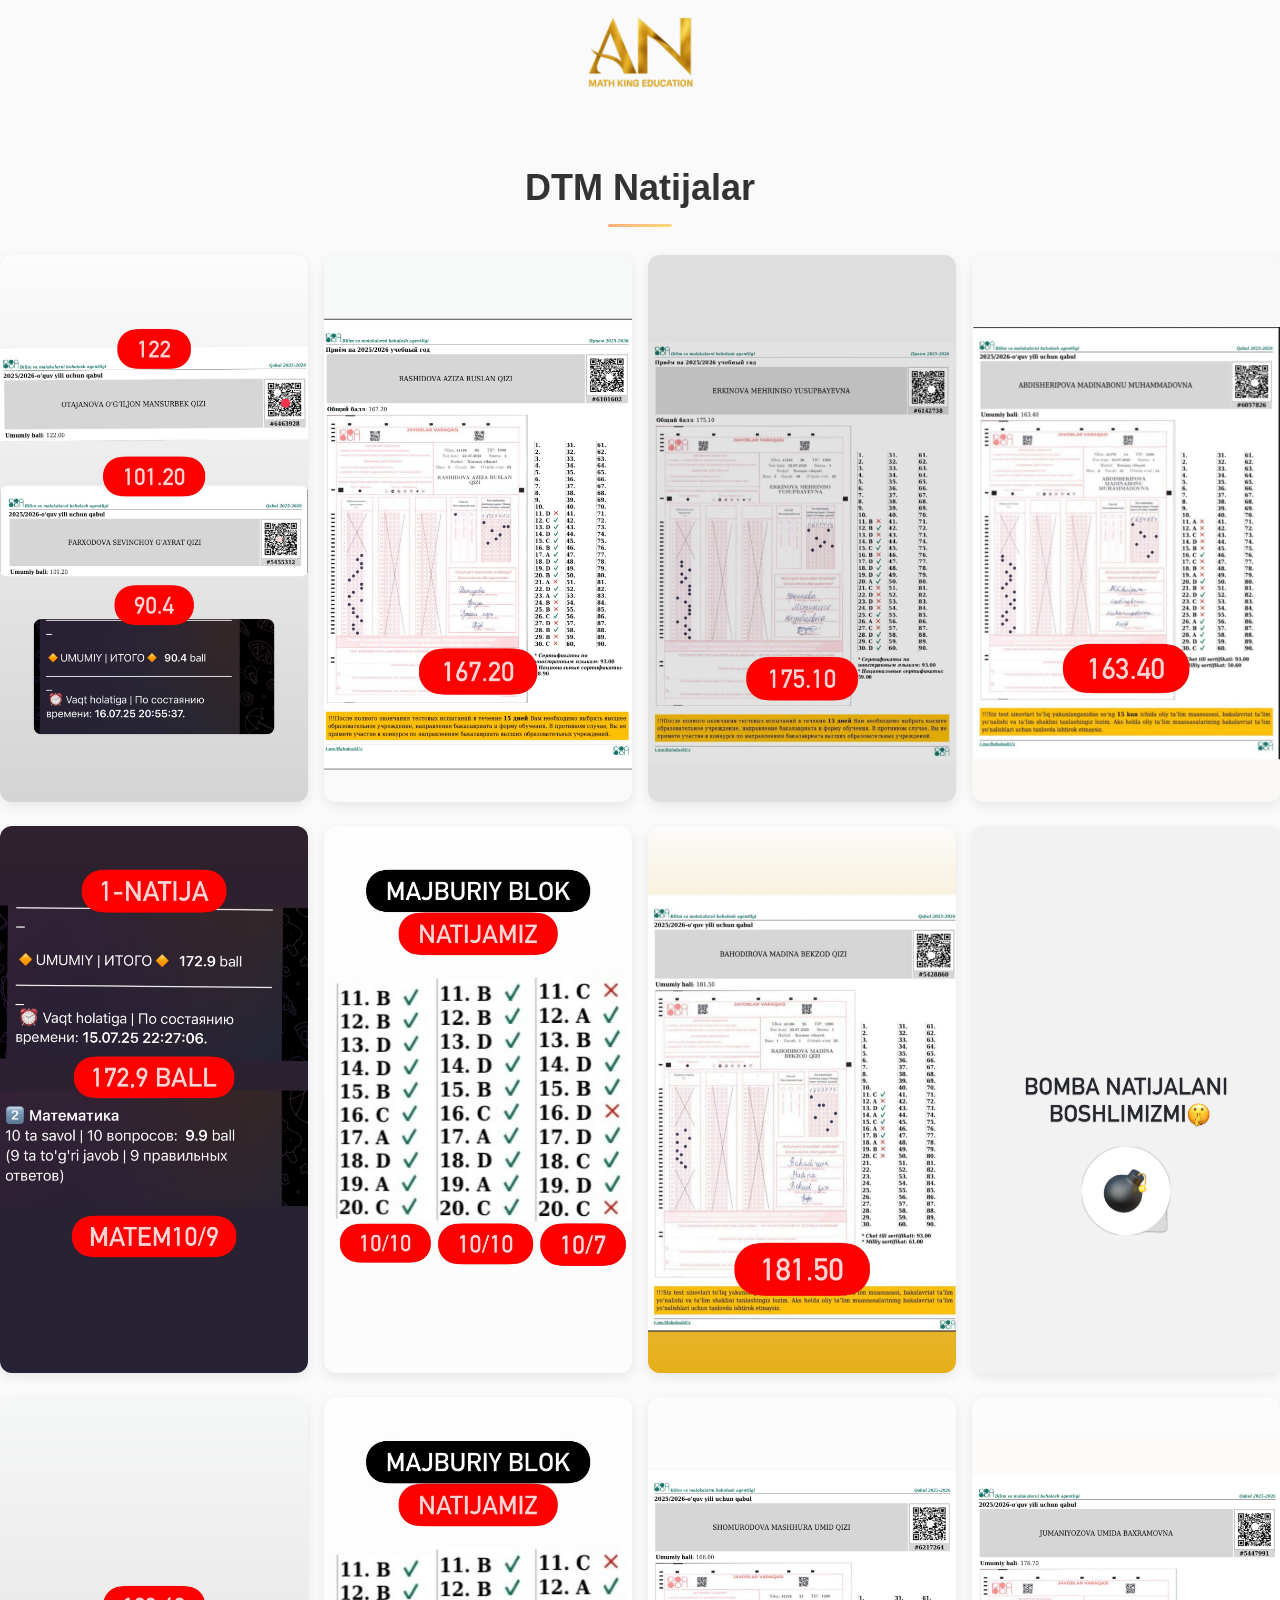
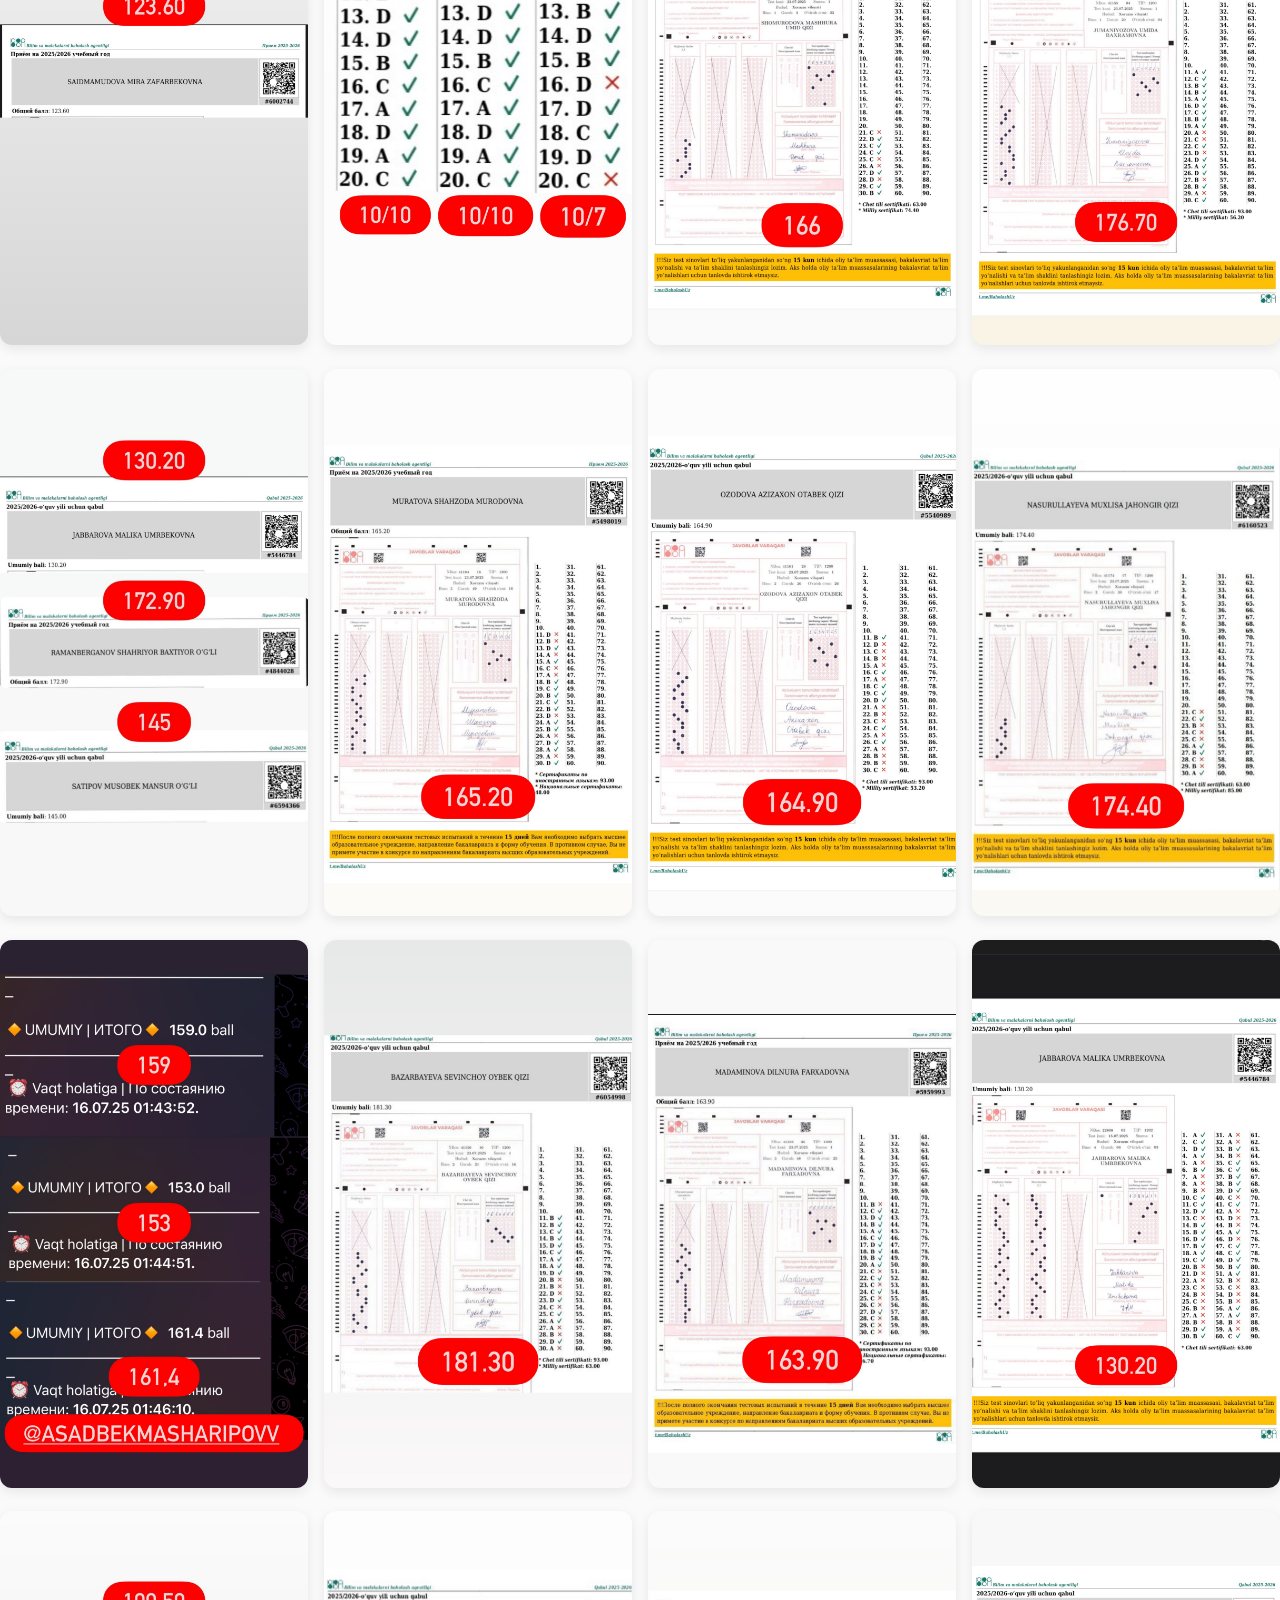
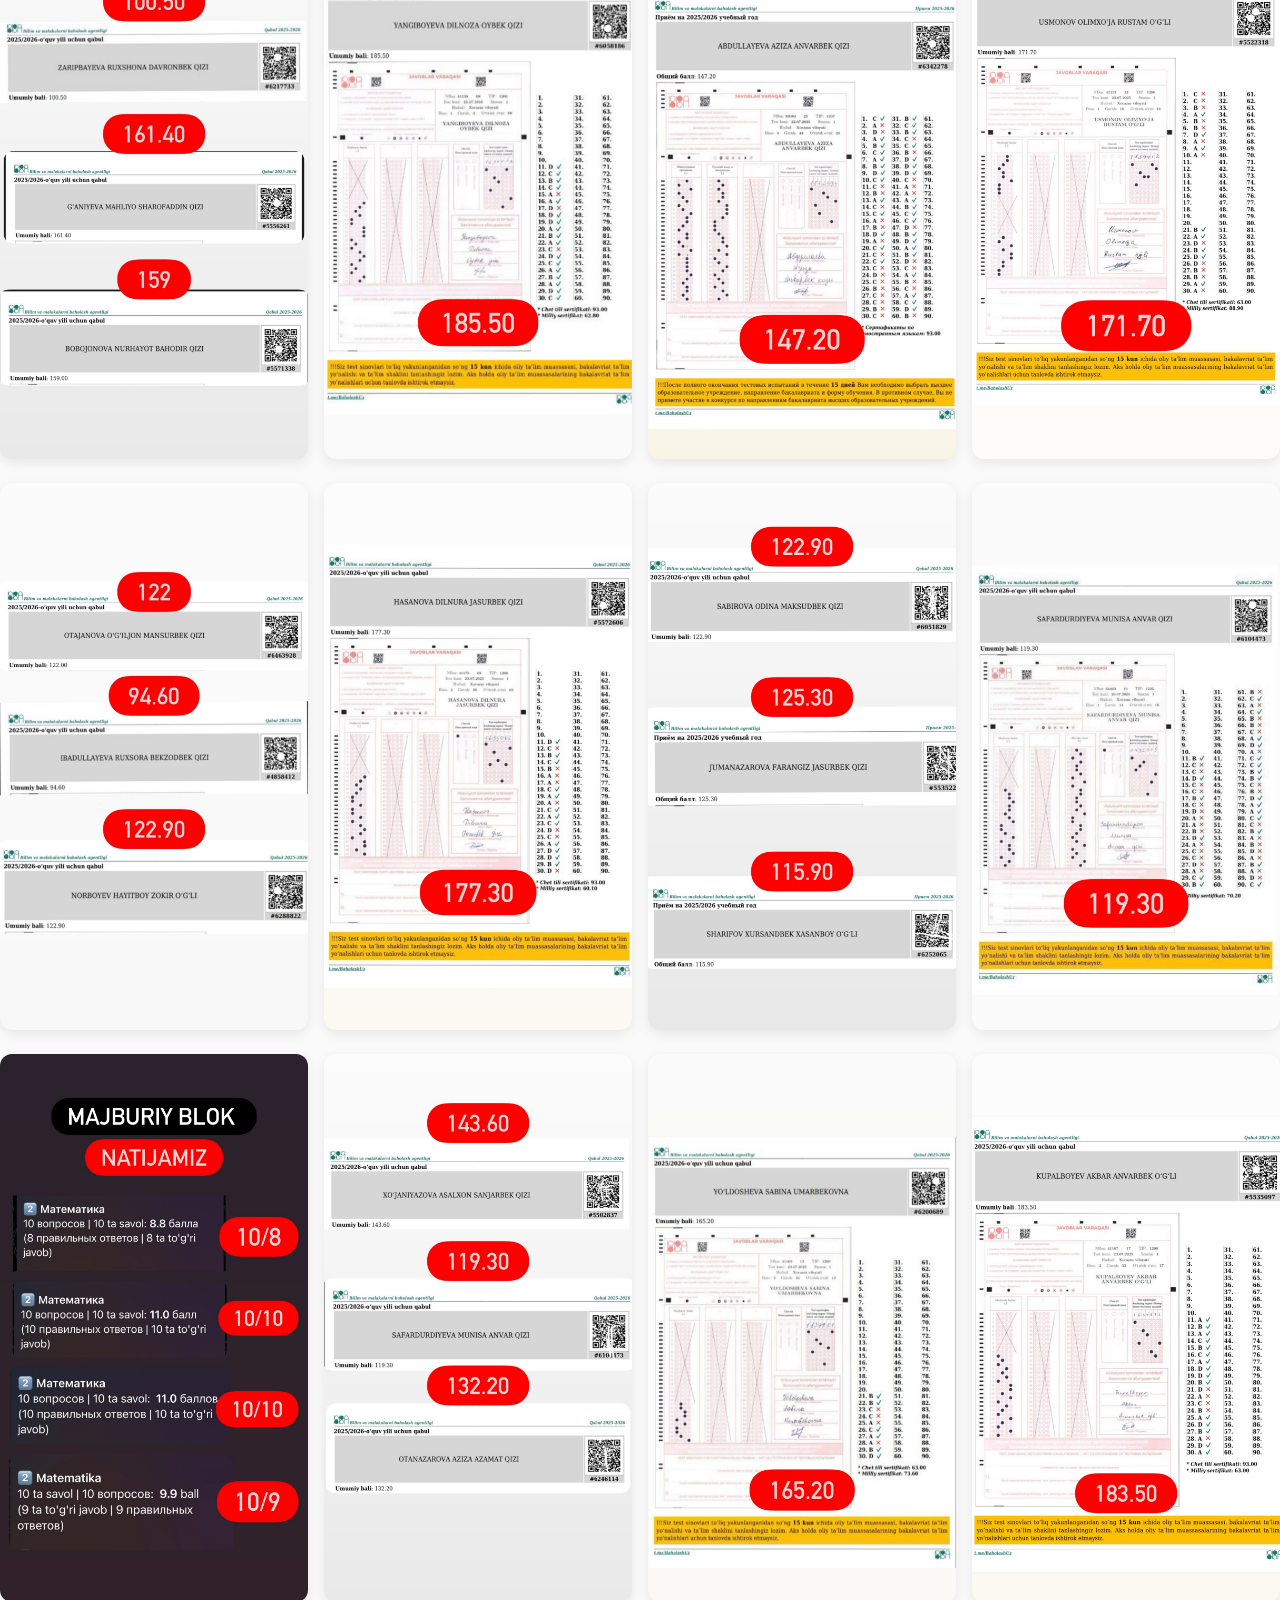
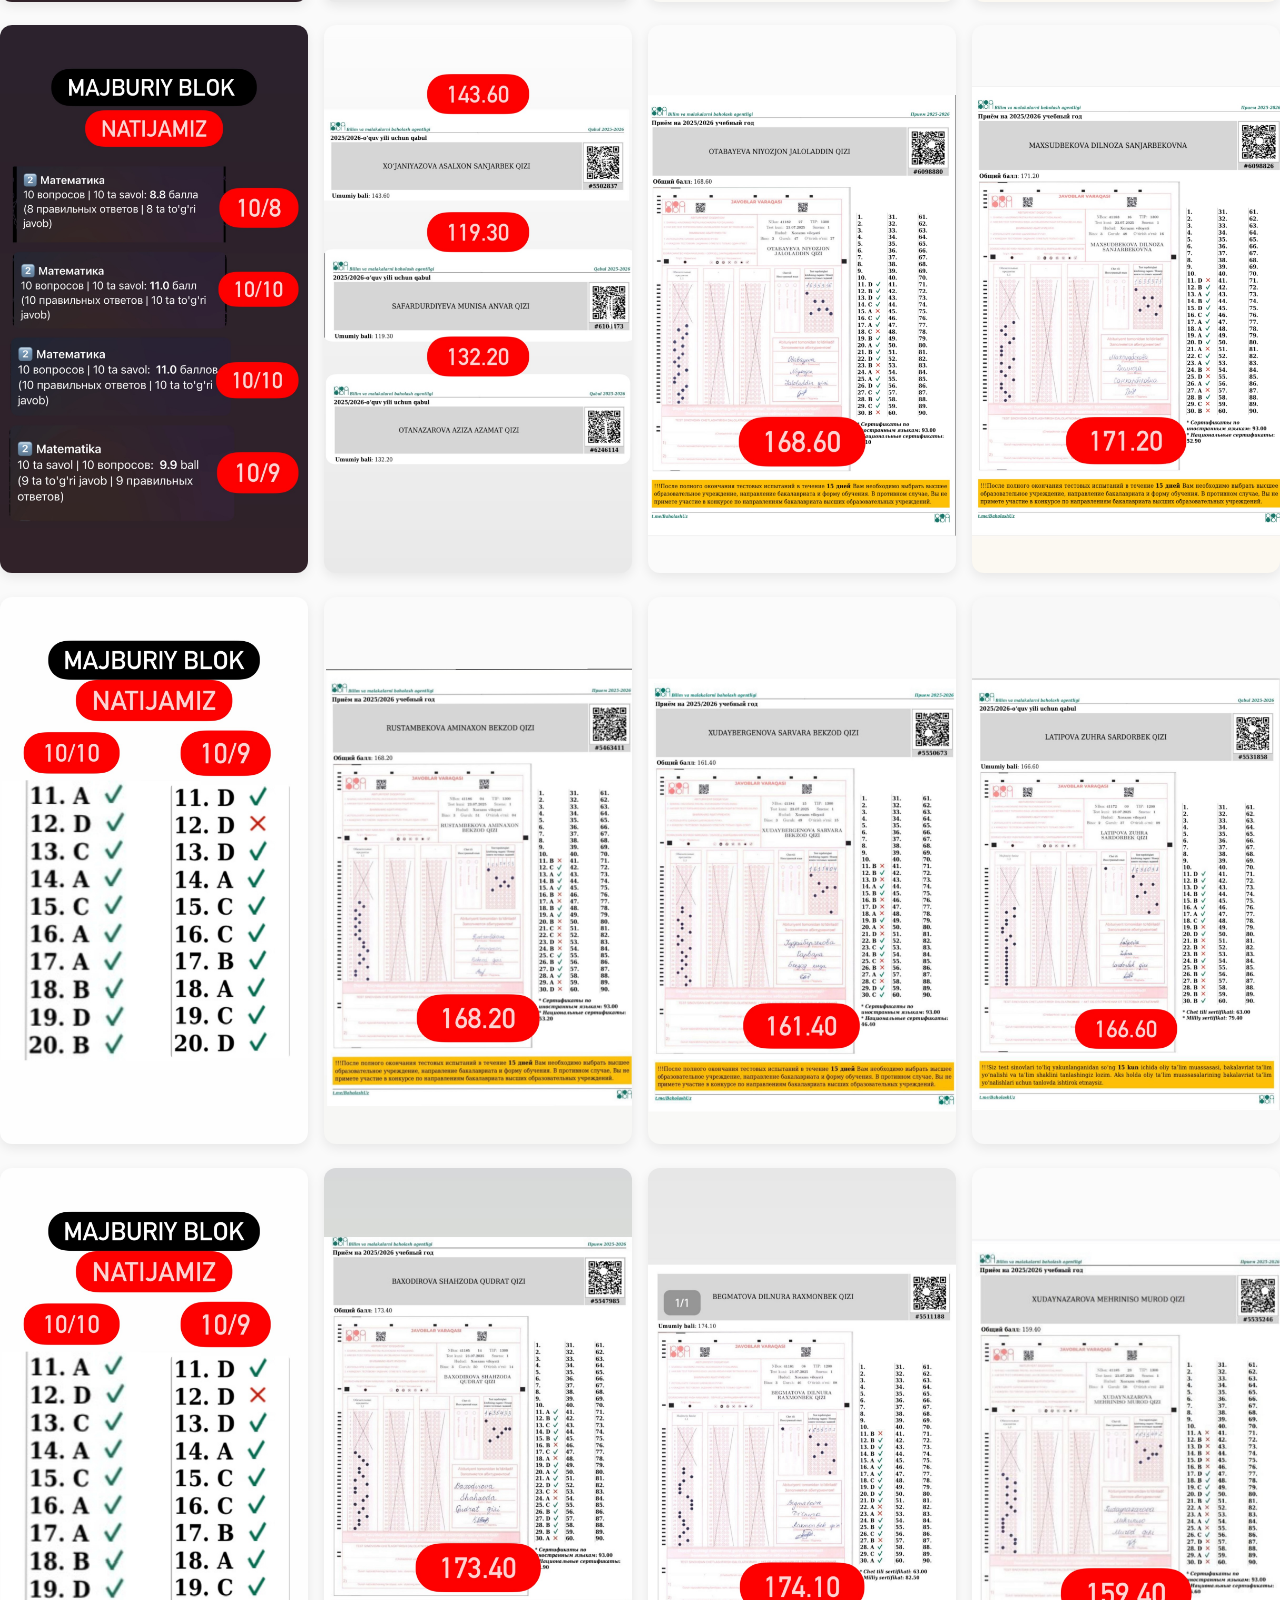
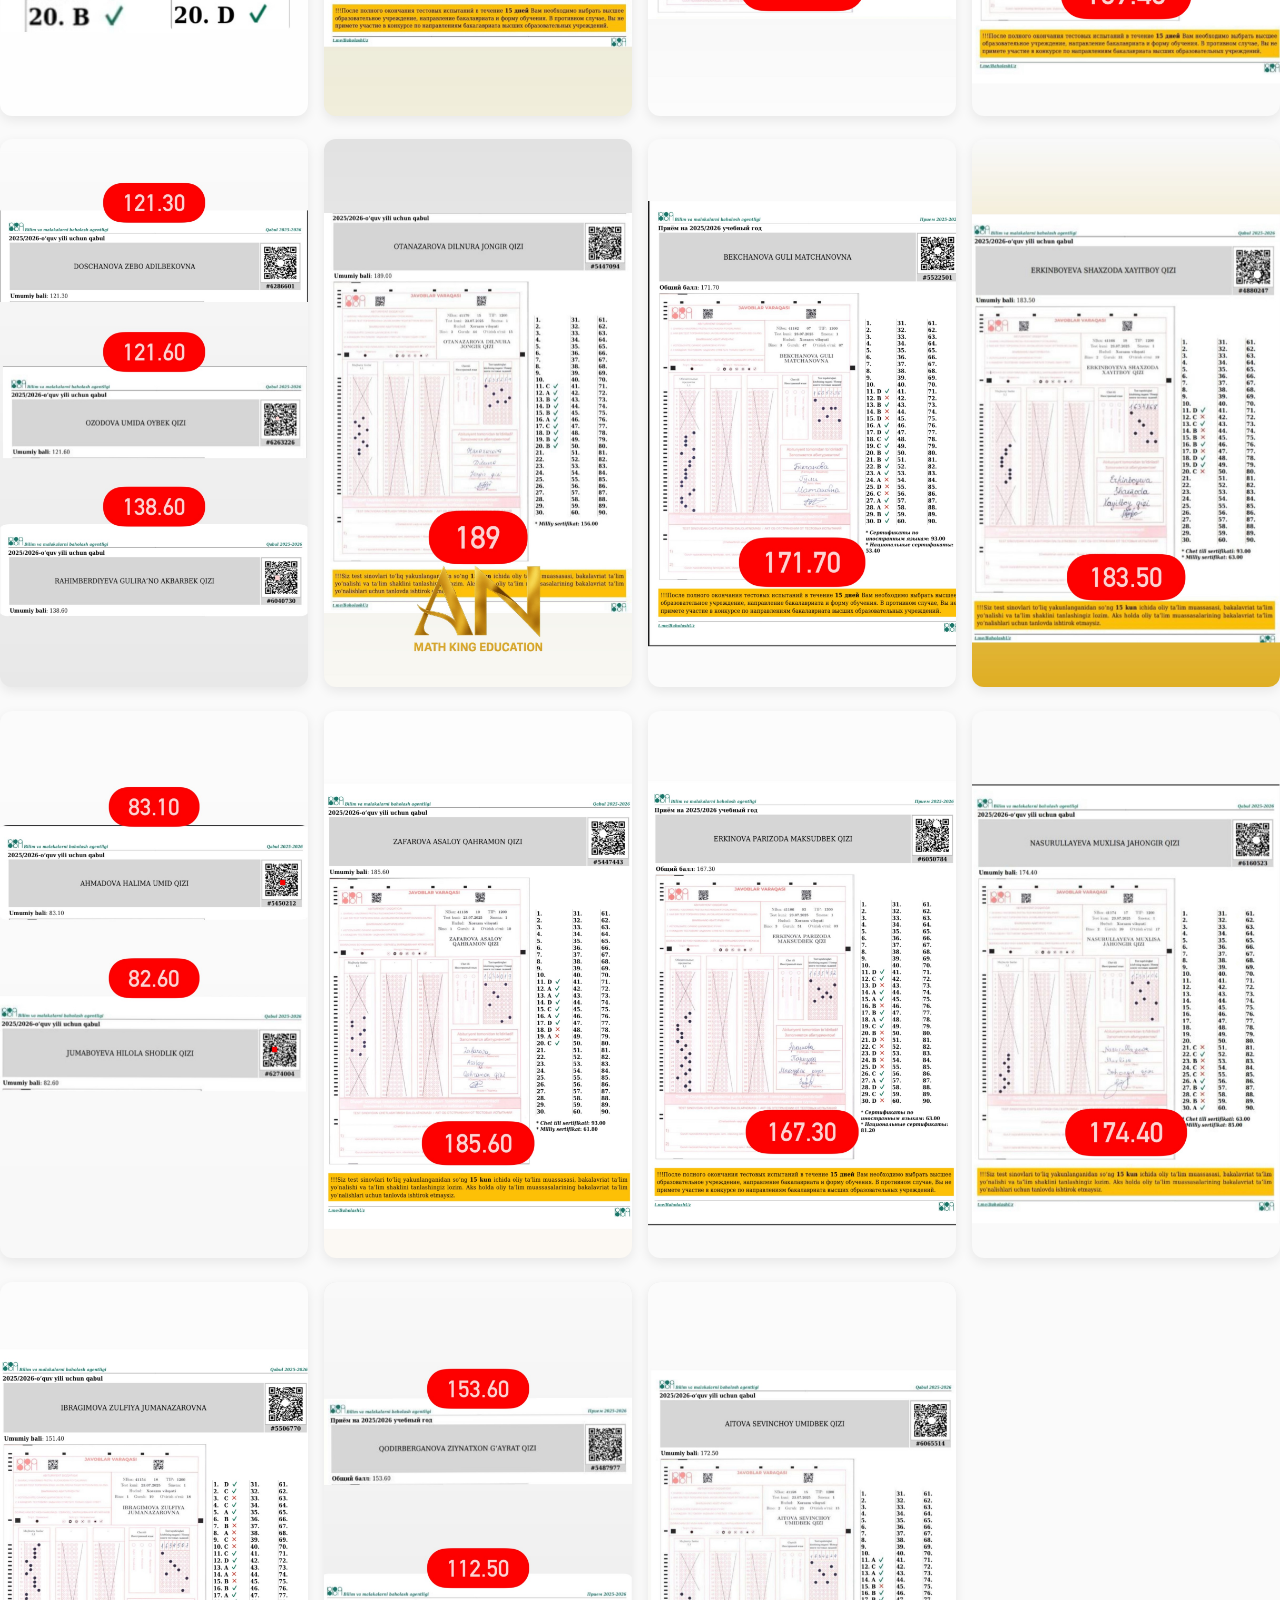
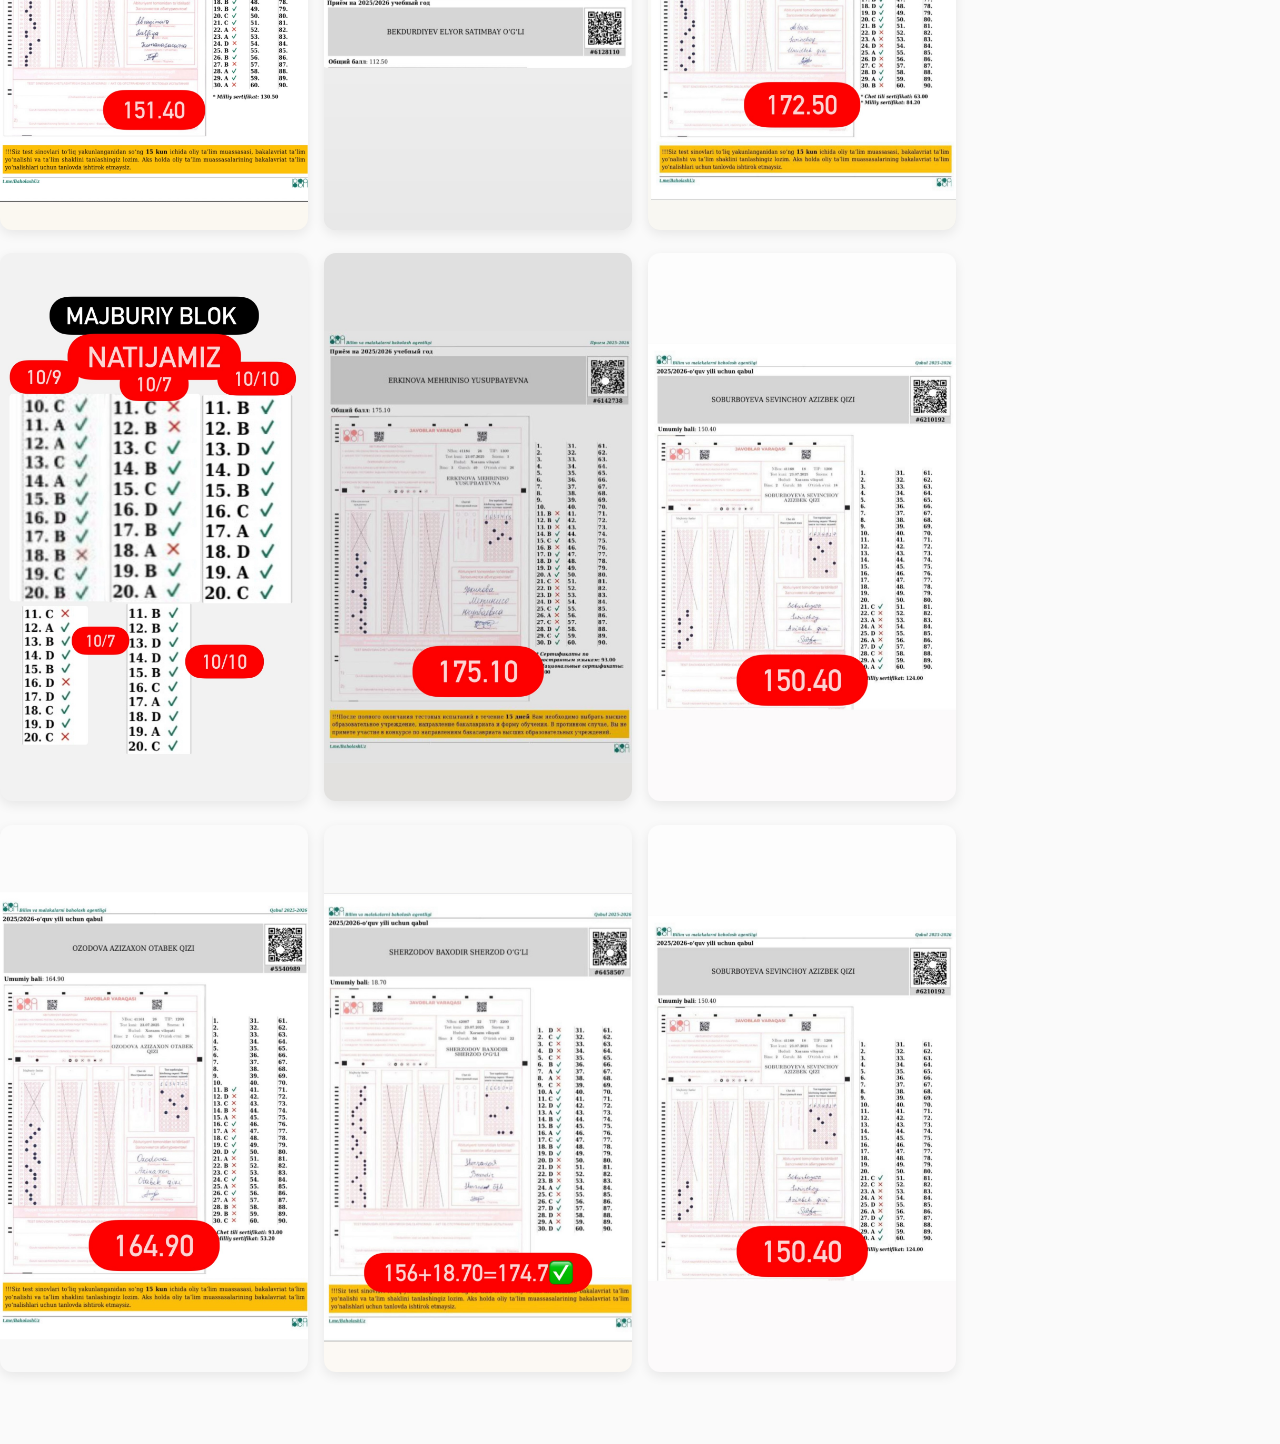
==== dtmresults.html @ c4c619e1 "MathKing Version#1" ====
<!DOCTYPE html>
<html lang="uz">
<head>
  <meta charset="UTF-8" />
  <meta name="viewport" content="width=device-width, initial-scale=1" />
  <title>DTM Natijalari</title>

  <!-- CSS -->
  <style>
    /* ------------------------------------------------------------------
   GOOGLE FONT (ixtiyoriy): agar <link> orqali qo‘shmagan bo‘lsangiz,
   CSS ichida import qilish ham mumkin.
------------------------------------------------------------------ */
/* @import url("https://fonts.googleapis.com/css2?family=Poppins:wght@300;400;500;600;700&display=swap"); */

/* ------------------------------------------------------------------
   RESET & BASE
------------------------------------------------------------------ */
*,
*::before,
*::after {
  box-sizing: border-box;
  margin: 0;
  padding: 0;
}

html {
  scroll-behavior: smooth;
}

body {
  font-family: "Poppins", sans-serif;
  line-height: 1.55;
  background: #fafafa;
  color: #222;
  -webkit-font-smoothing: antialiased;
}

/* Ekran cheklangan bo‘lsa rasm va bloklar to‘g‘ri markazda bo‘lsin */
.container {
  width: min(90%, 1200px);
  margin-inline: auto;
}

/* ------------------------------------------------------------------
   SAHIFA SARKICHI
------------------------------------------------------------------ */
.page-title {
  text-align: center;
  padding: 2rem 0 0.75rem;
  font-size: clamp(1.5rem, 4vw, 2.25rem);
  font-weight: 600;
  color: #333;
}

/* Nozik gradient pastki chiziq */
.page-title::after {
  content: "";
  display: block;
  width: 4rem;
  height: 3px;
  margin: 0.5rem auto 0;
  background: linear-gradient(90deg, #ffaf7b 0%, #ffc37b 50%, #ffd87b 100%);
  border-radius: 999px;
}

/* ------------------------------------------------------------------
   MASONRY GALLERY  (CSS COLUMNS USLUBI)
------------------------------------------------------------------ */
.gallery {
  column-gap: 1rem;        /* ustunlar oralig‘i */
  column-count: 1;         /* default – mobil */
  padding-top: 1rem;
  margin-bottom: 3rem;
}

/*  ≥600 px → 2 ta ustun  */
@media (min-width: 600px) {
  .gallery { column-count: 2; }
}

/*  ≥900 px → 3 ta ustun  */
@media (min-width: 900px) {
  .gallery { column-count: 3; }
}

/*  ≥1200 px → 4 ta ustun  */
@media (min-width: 1200px) {
  .gallery { column-count: 4; }
}

/* ------------------------------------------------------------------
   GALLERY ITEMS  (rasmlar kartasi)
------------------------------------------------------------------ */
.gallery img {
  width: 100%;             /* ustun kengligiga moslashadi */
  height: auto;            /* aspect ratio saqlanadi       */
  margin-bottom: 1rem;
  border-radius: 12px;
  background: #e5e5e5;     /* rasm kechikib yuklansa kulrang fon ko‘rinadi */
  object-fit: cover;       /* rasm qirqilmaydi, to‘g‘ri joylashadi */
  box-shadow: 0 4px 12px rgba(0, 0, 0, 0.08);
  transition: transform 0.35s cubic-bezier(0.25, 0.1, 0.25, 1),
              box-shadow 0.35s cubic-bezier(0.25, 0.1, 0.25, 1);
}

/* Hover effekti – biroz kattalashib, soyasi kuchayadi */
.gallery img:hover {
  transform: translateY(-4px) scale(1.04);
  box-shadow: 0 10px 18px rgba(0, 0, 0, 0.12);
  cursor: zoom-in;
}

/* ------------------------------------------------------------------
   LIGHTBOX yoki MODAL qo‘shsangiz, qoida qo‘shishga tayyor joy
------------------------------------------------------------------ */
/* .lightbox { ... } */

/* ------------------------------------------------------------------
   DARK MODE (ixtiyoriy)
------------------------------------------------------------------ */
@media (prefers-color-scheme: dark) {
  body { background: #121212; color: #eaeaea; }
  .gallery img { box-shadow: 0 4px 12px rgba(0, 0, 0, 0.4); }
  .gallery img:hover { box-shadow: 0 10px 18px rgba(0, 0, 0, 0.55); }
  .page-title { color: #fafafa; }
}

  </style>
</head>
<body>
  <center>
  <a href="./index.html"><img src="./assets/images/mathking.png" style="width: 120px; height: auto; background-size: cover;" alt=""></a>

  </center>
  <h1 class="page-title">DTM Natijalar</h1>

  <!-- Masonry konteyneri -->
  <main id="gallery" class="gallery"></main>

  <!-- JS -->
  <script src="./gallery.js"></script>
</body>
</html>
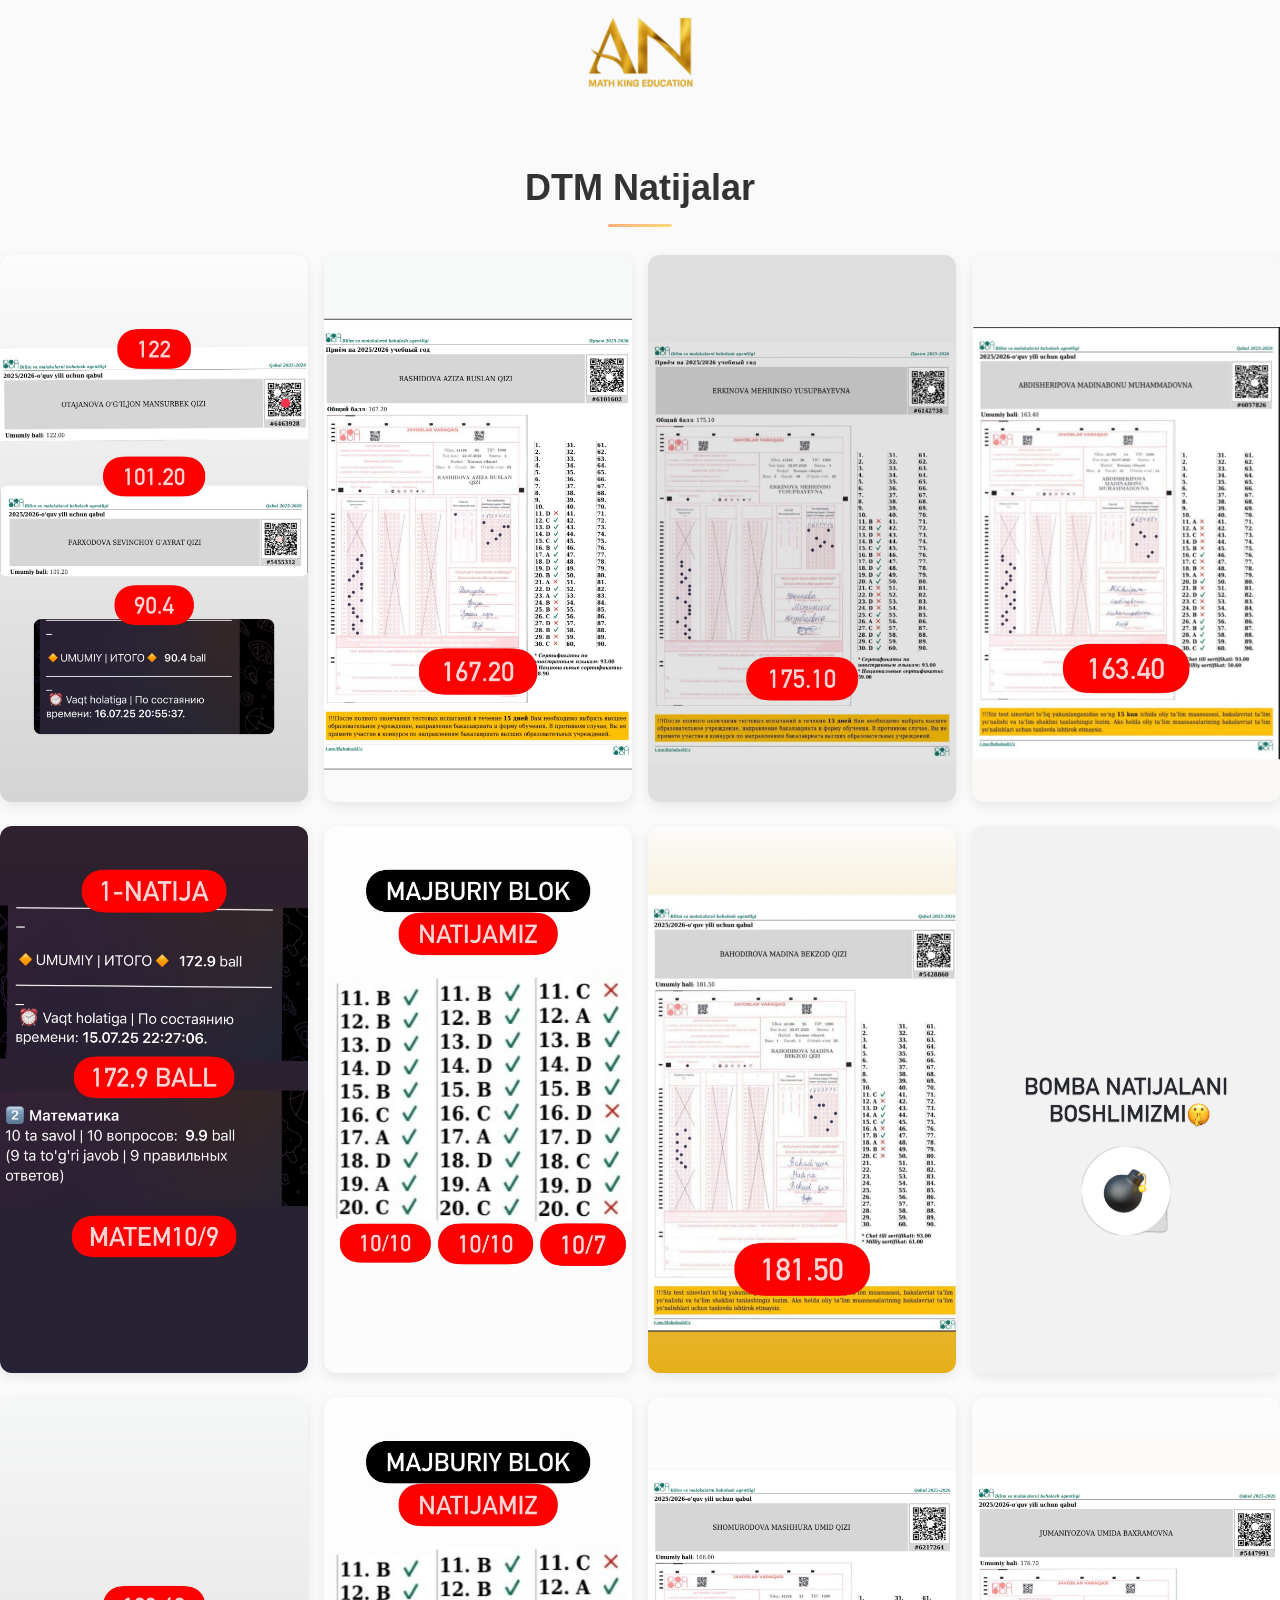
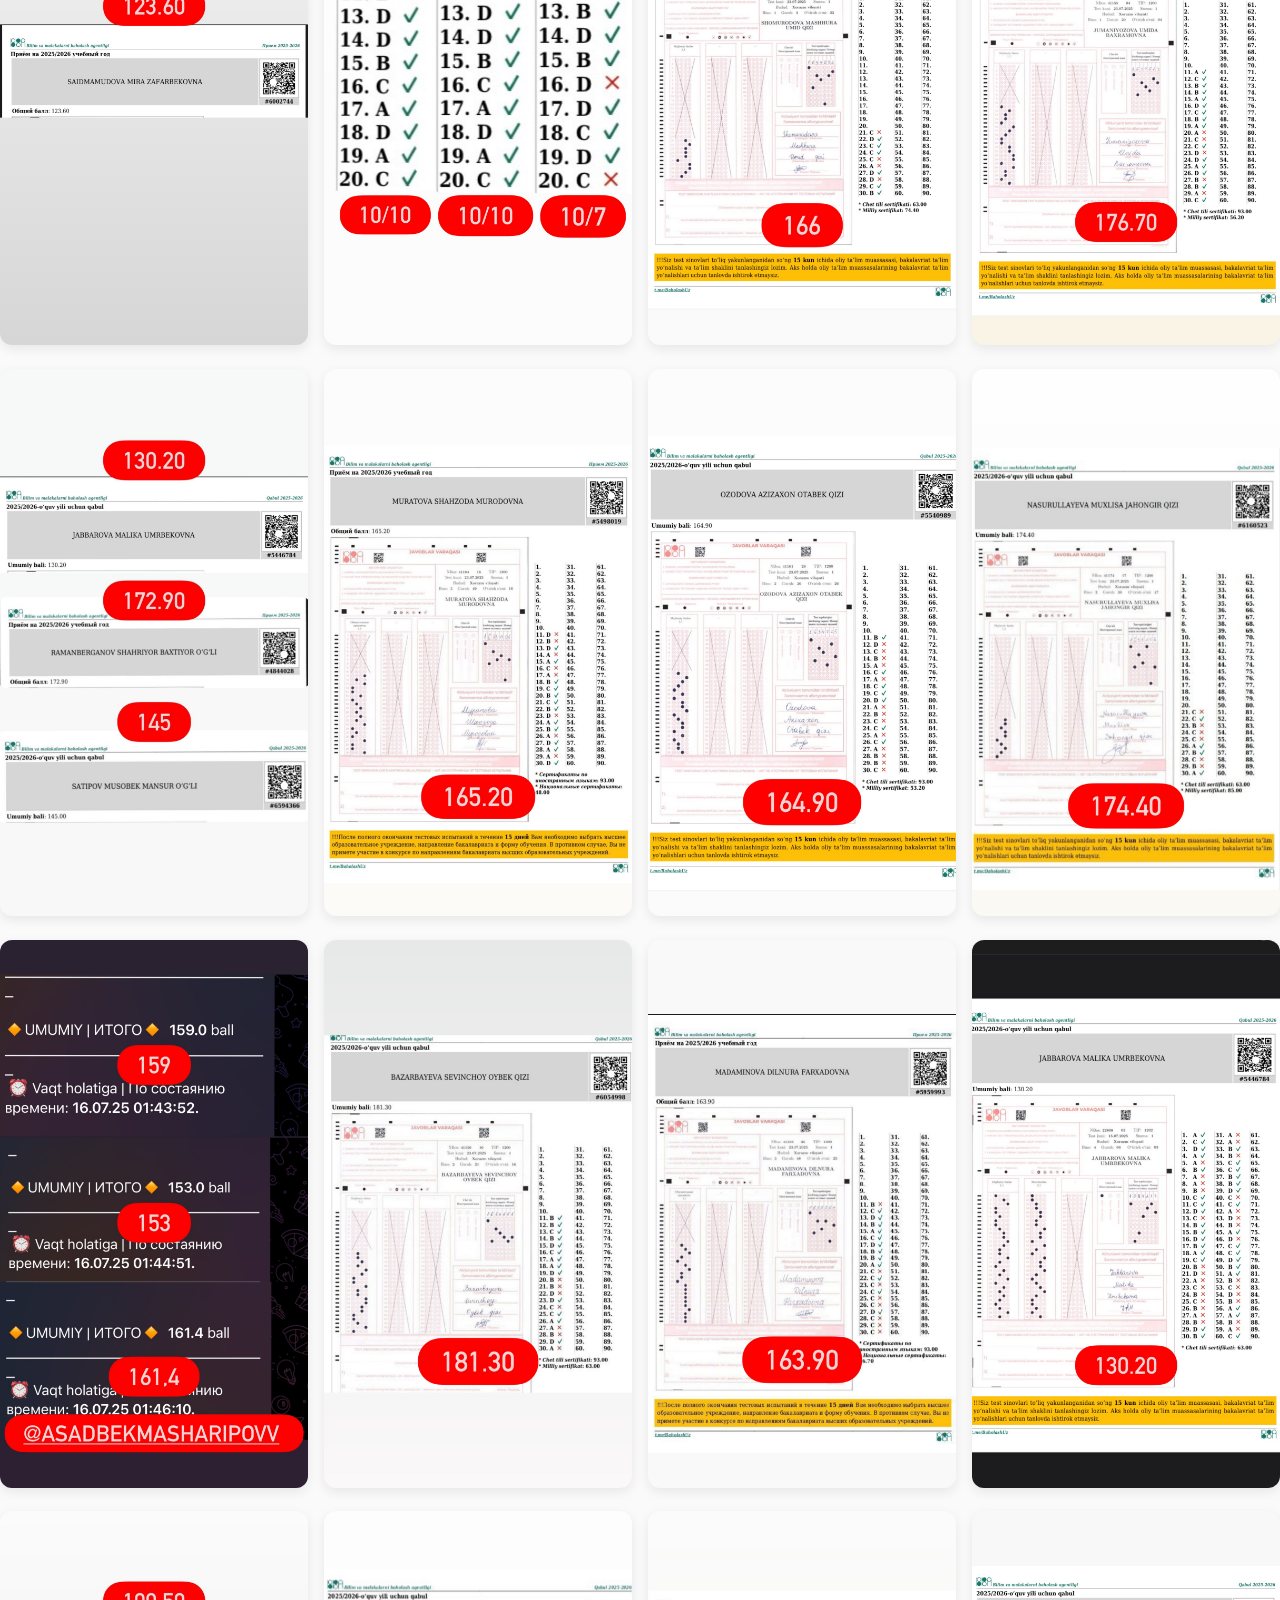
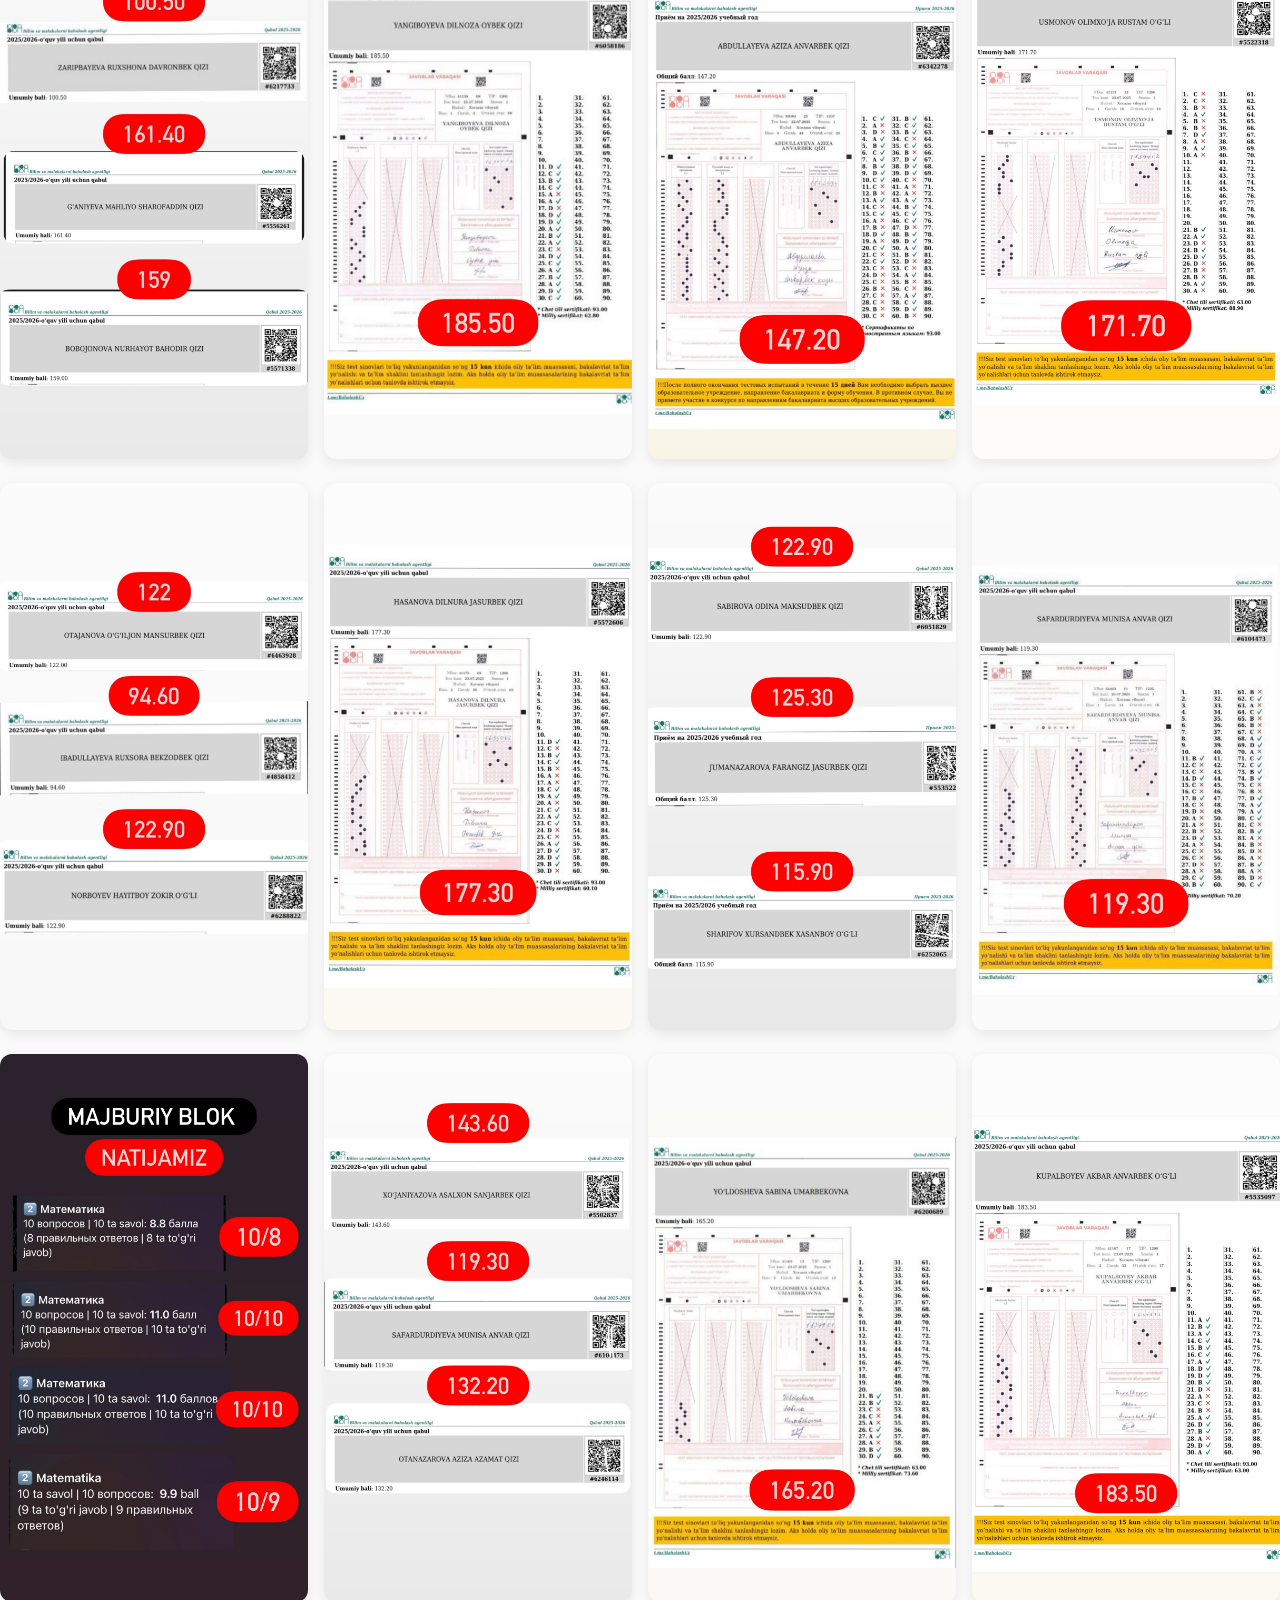
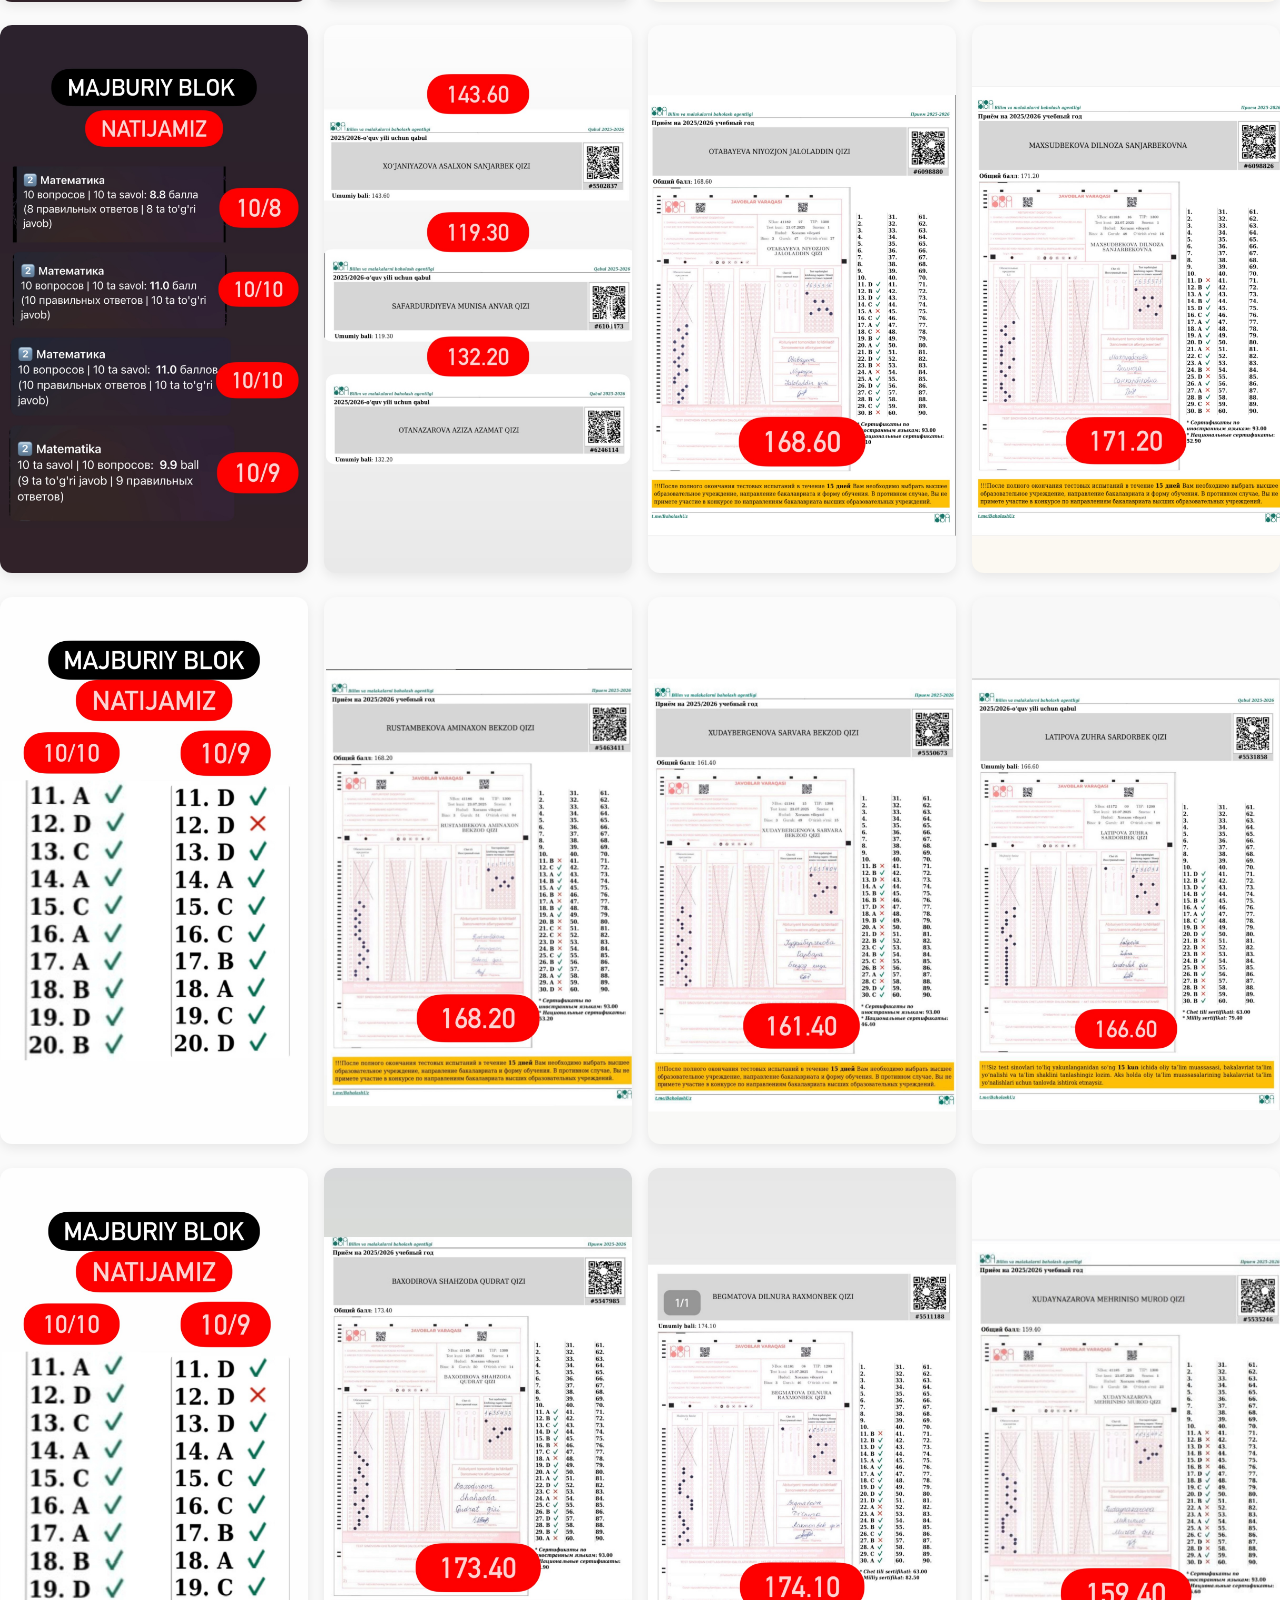
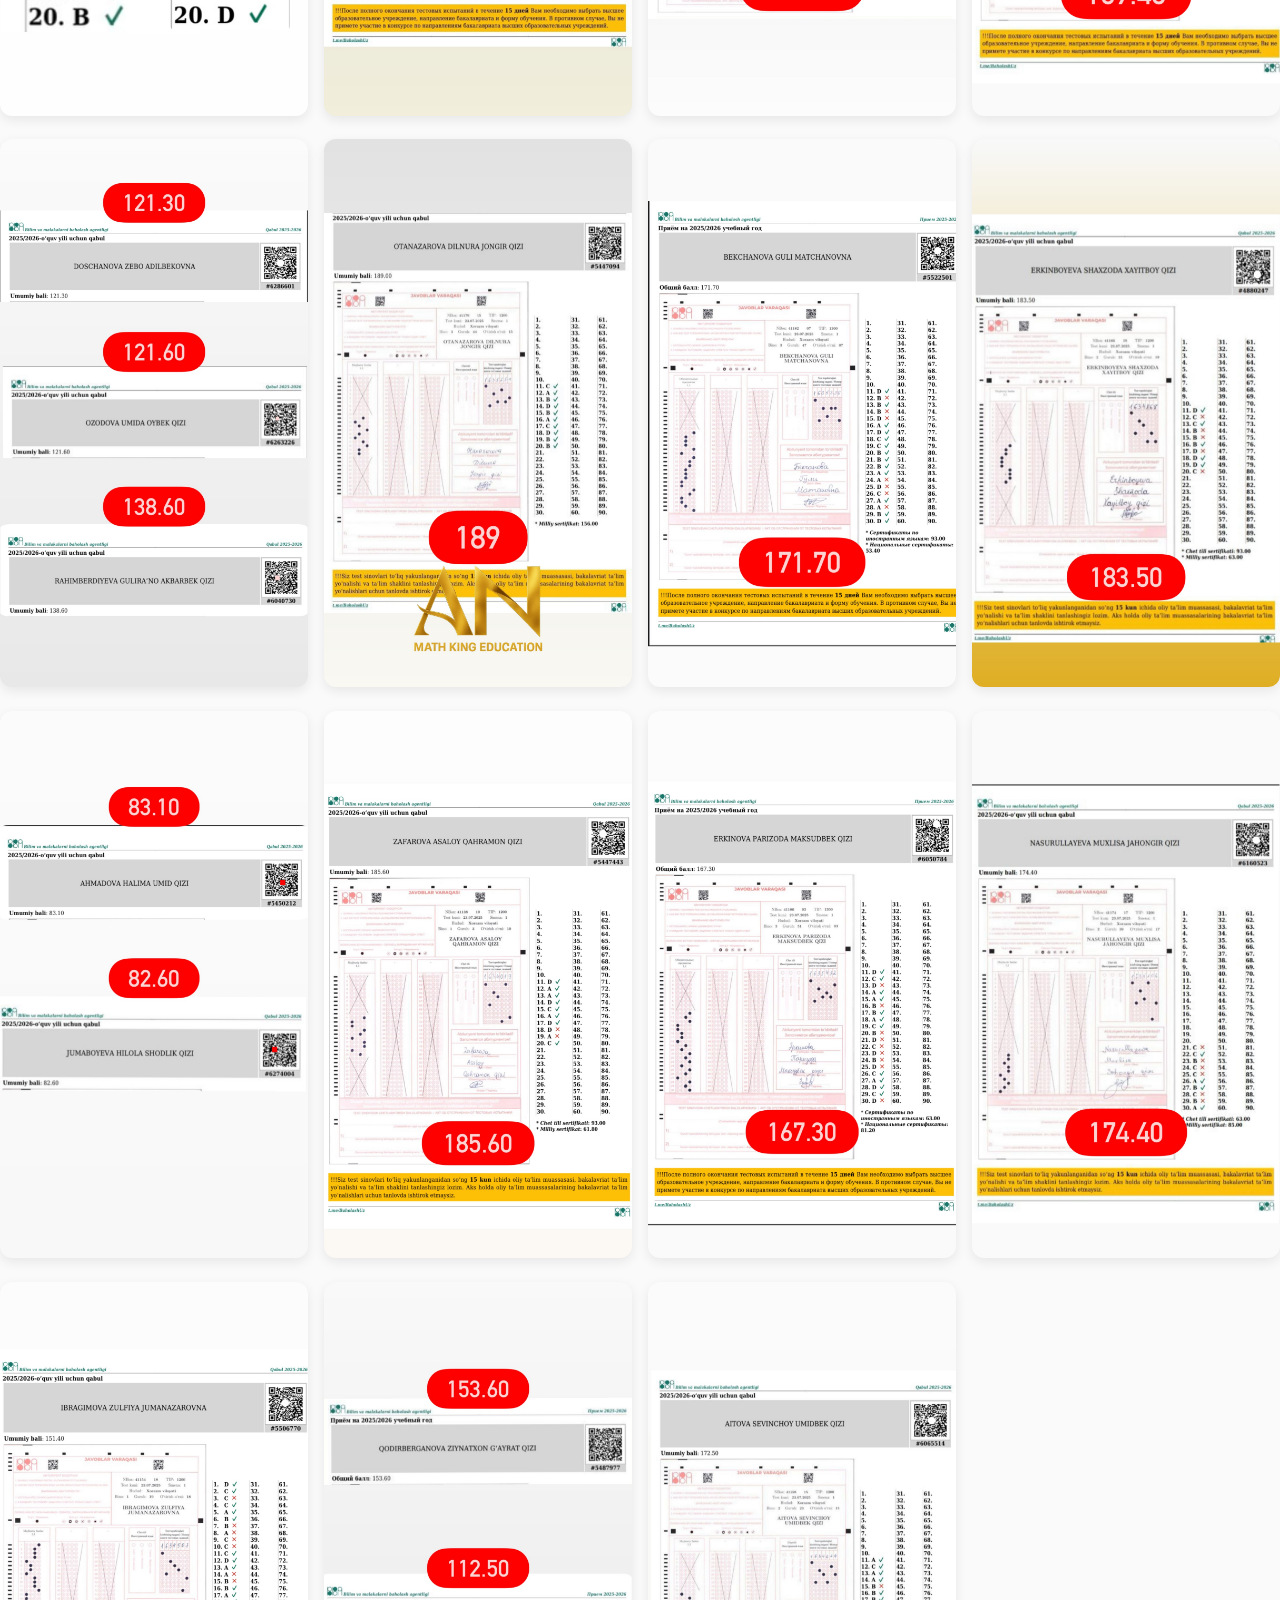
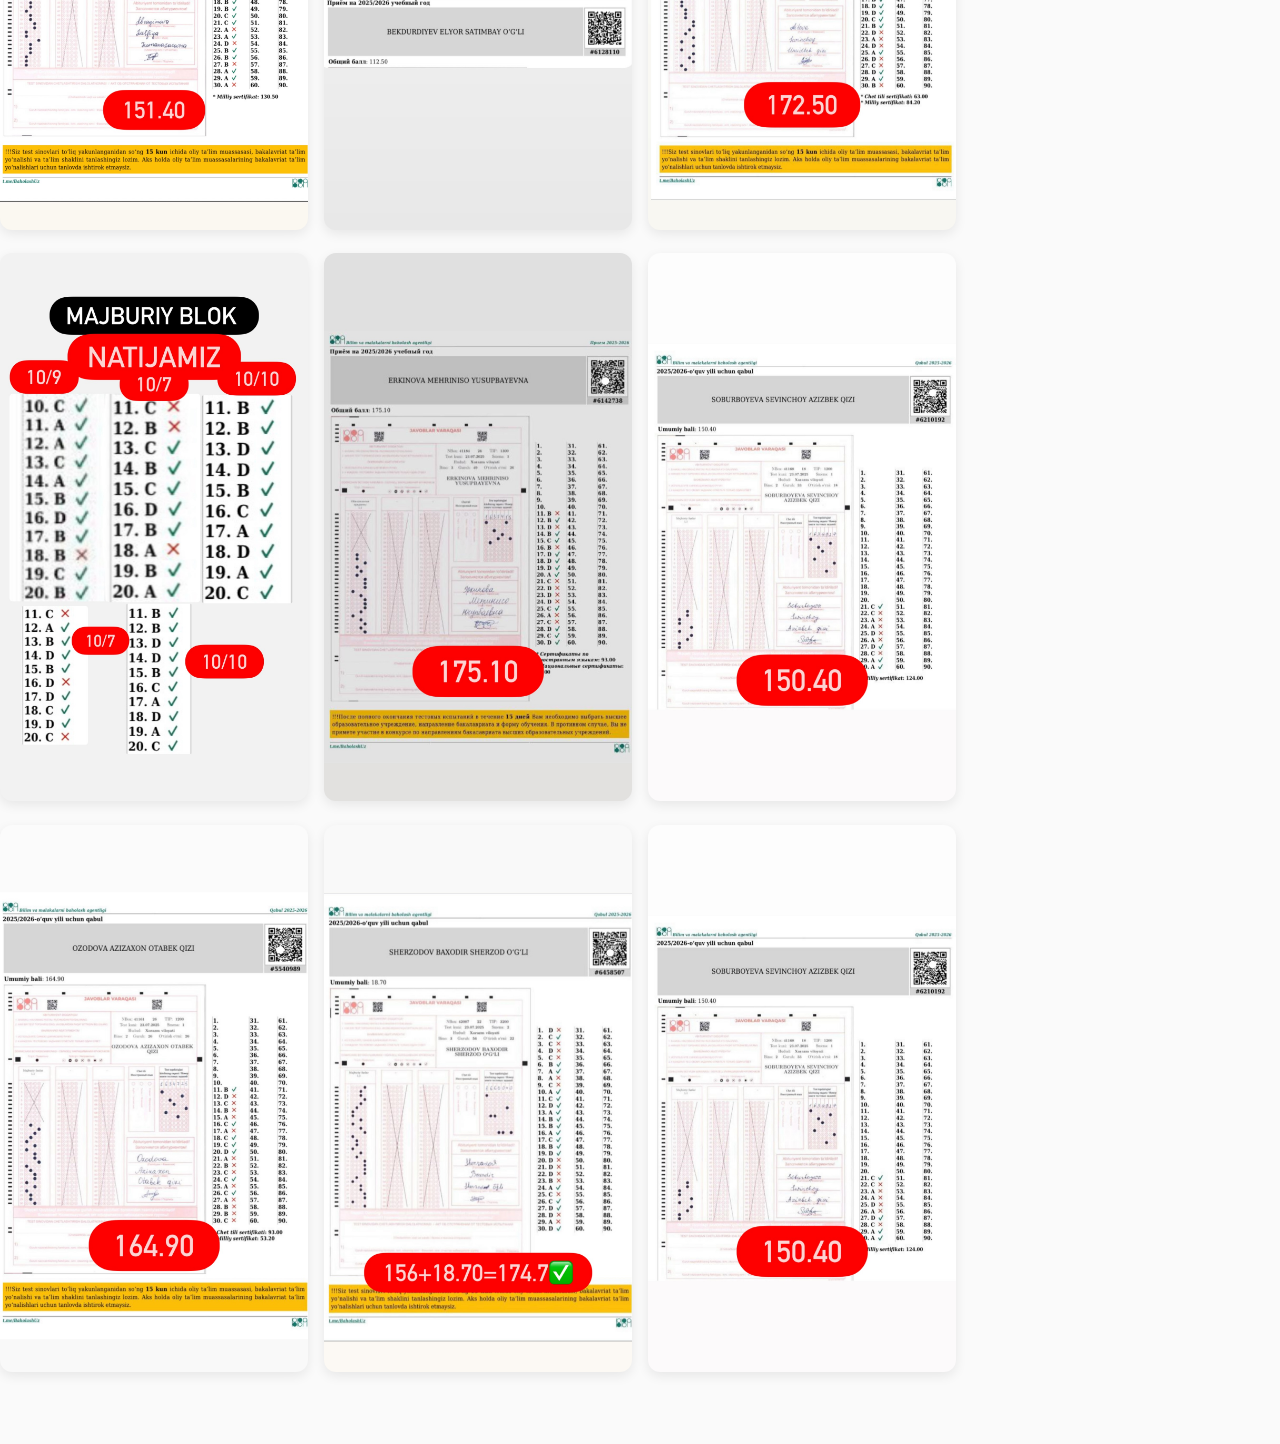
==== commit b8bf1df4: "Update dtmresults.html" ====
--- a/dtmresults.html
+++ b/dtmresults.html
@@ -4,6 +4,8 @@
   <meta charset="UTF-8" />
   <meta name="viewport" content="width=device-width, initial-scale=1" />
   <title>DTM Natijalari</title>
+    <link rel="shortcut icon" href="./assets/images/mathking.png" type="image/x-icon">
+
 
   <!-- CSS -->
   <style>
